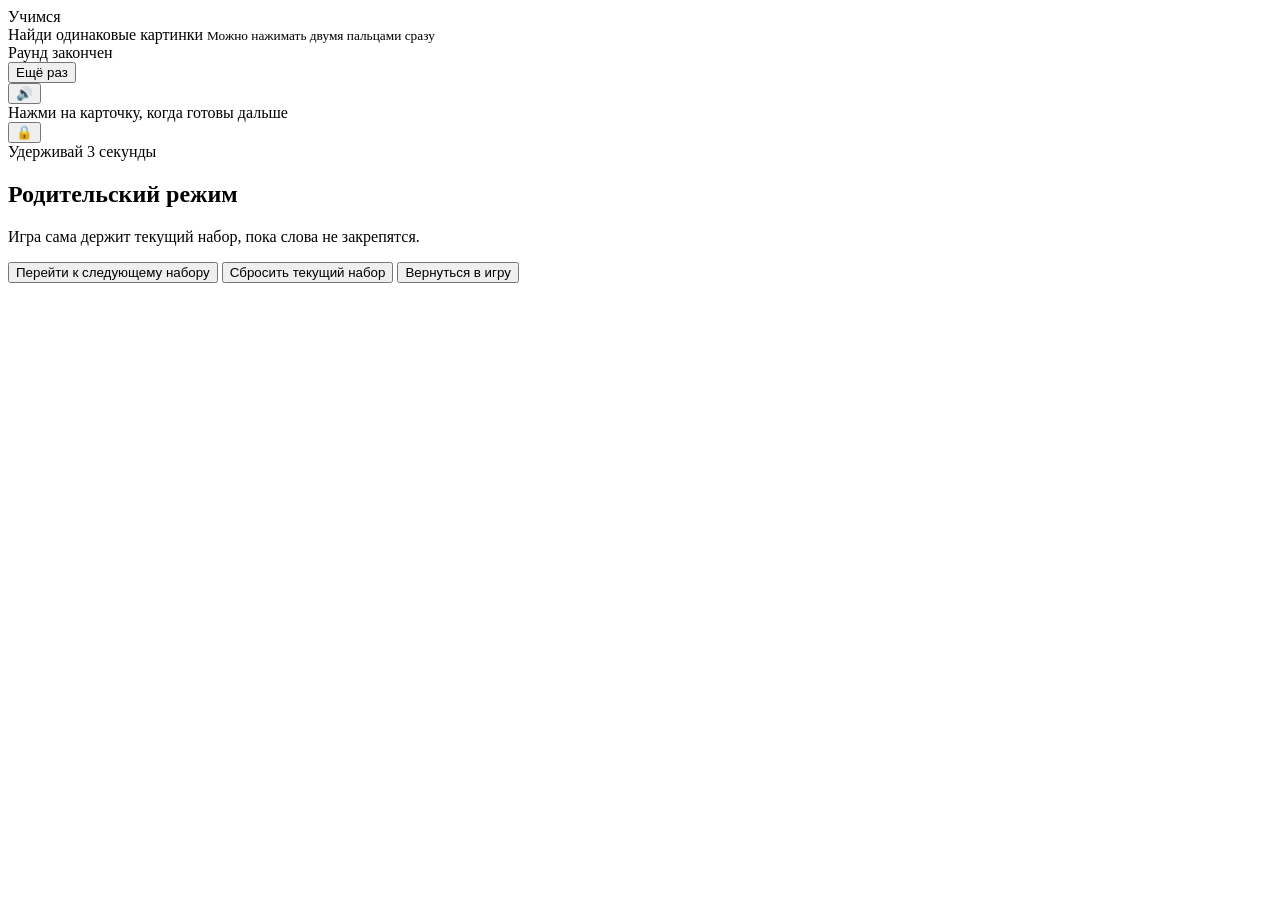
==== index.html @ 155aa3c2 "Add mastery-based speech game shell" ====
<!doctype html>
<html lang="ru">
<head>
  <meta charset="utf-8">
  <meta name="viewport" content="width=device-width,initial-scale=1,maximum-scale=1,user-scalable=no,viewport-fit=cover">
  <meta name="theme-color" content="#171816">
  <meta name="mobile-web-app-capable" content="yes">
  <meta name="apple-mobile-web-app-capable" content="yes">
  <meta name="apple-mobile-web-app-status-bar-style" content="black-translucent">
  <title>Найди пару — слова</title>
  <link rel="manifest" href="manifest.webmanifest">
  <link rel="icon" href="icon.svg" type="image/svg+xml">
  <link rel="stylesheet" href="styles.css">
</head>
<body class="child-locked">
  <main id="app" class="app">
    <header class="status">
      <div>
        <div id="setTitle" class="set-title">Учимся</div>
        <div id="setSubtitle" class="set-subtitle"></div>
      </div>
      <div id="masteryText" class="mastery-text"></div>
    </header>

    <div class="mastery-bar"><div id="masteryFill"></div></div>

    <div class="prompt">
      Найди одинаковые картинки
      <small>Можно нажимать двумя пальцами сразу</small>
    </div>

    <section id="board" class="board" aria-label="Карточки"></section>

    <section id="roundDone" class="round-done" aria-live="polite">
      <div class="round-title">Раунд закончен</div>
      <div id="roundSummary" class="round-summary"></div>
      <button id="againBtn" class="primary" type="button">Ещё раз</button>
    </section>
  </main>

  <div id="wordOverlay" class="overlay" aria-live="polite">
    <div class="word-card">
      <button id="speakBtn" class="speaker" type="button" aria-label="Повторить слово">🔊</button>
      <div id="bigEmoji" class="big-emoji"></div>
      <div id="bigWord" class="big-word"></div>
      <div class="tap-hint">Нажми на карточку, когда готовы дальше</div>
    </div>
  </div>

  <button id="parentLock" class="parent-lock" type="button" aria-label="Родительский режим">🔒</button>
  <div id="lockHint" class="lock-hint">Удерживай 3 секунды</div>

  <section id="parentPanel" class="parent-panel" aria-label="Родительский режим">
    <div class="parent-box">
      <h2>Родительский режим</h2>
      <p>Игра сама держит текущий набор, пока слова не закрепятся.</p>

      <div id="progressList" class="progress-list"></div>

      <button id="nextSetBtn" class="parent-action" type="button">Перейти к следующему набору</button>
      <button id="restartSetBtn" class="parent-action secondary" type="button">Сбросить текущий набор</button>
      <button id="closeParentBtn" class="parent-action secondary" type="button">Вернуться в игру</button>
    </div>
  </section>

  <script src="data.js"></script>
  <script src="app.js"></script>
  <script>
    if ('serviceWorker' in navigator) {
      window.addEventListener('load', function () {
        navigator.serviceWorker.register('./sw.js').catch(function () {});
      });
    }
  </script>
</body>
</html>
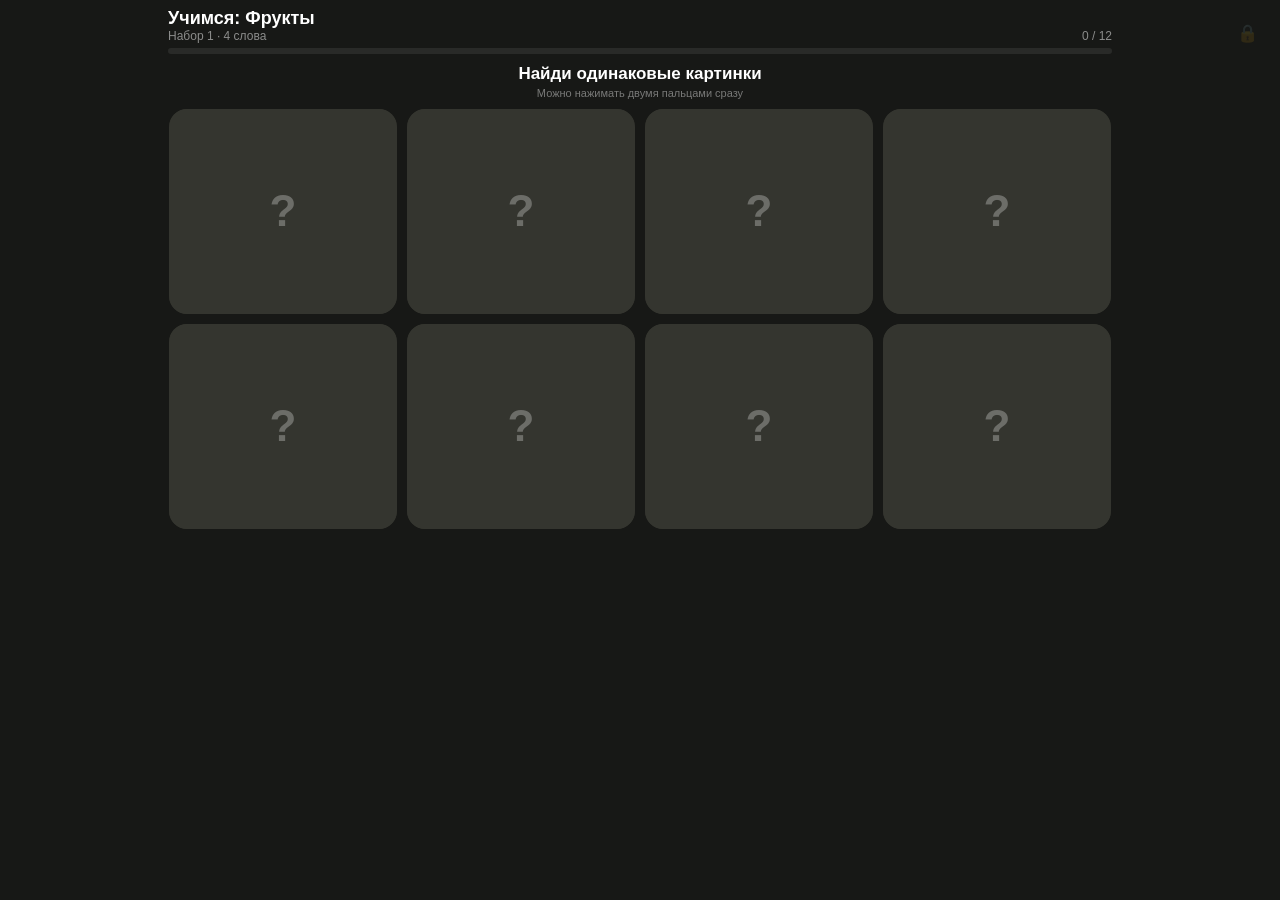
==== commit e7cacad3: "Load mastery auto-advance patch" ====
--- a/index.html
+++ b/index.html
@@ -65,6 +65,7 @@
 
   <script src="data.js"></script>
   <script src="app.js"></script>
+  <script src="patch.js"></script>
   <script>
     if ('serviceWorker' in navigator) {
       window.addEventListener('load', function () {
--- a/styles.css
+++ b/styles.css
@@ -0,0 +1,51 @@
+:root{
+  --bg:#171816;--card:#f6f0e5;--card2:#ebe3d7;--ink:#252621;
+  --muted:#8d8981;--dark:#34352f;--good:#dce8d5;--accent:#eee9df;
+}
+*{box-sizing:border-box;-webkit-tap-highlight-color:transparent}
+html,body{margin:0;width:100%;min-height:100%;overflow:hidden;background:var(--bg);color:#fff;font-family:Arial,sans-serif;touch-action:none;overscroll-behavior:none}
+button{font:inherit}
+.app{width:100%;max-width:900px;margin:0 auto;padding:14px 12px 12px}
+.status{display:flex;justify-content:space-between;align-items:flex-end;gap:12px;margin-bottom:8px}
+.set-title{font-size:18px;font-weight:800}.set-subtitle,.mastery-text{font-size:12px;color:rgba(255,255,255,.5)}
+.mastery-text{text-align:right}
+.mastery-bar{height:6px;background:rgba(255,255,255,.08);border-radius:99px;overflow:hidden;margin-bottom:10px}
+.mastery-bar>div{height:100%;width:0;background:rgba(255,255,255,.7)}
+.prompt{text-align:center;font-weight:700;font-size:15px;line-height:1.2;margin:6px 0 10px}
+.prompt small{display:block;font-size:11px;font-weight:400;color:rgba(255,255,255,.42);margin-top:3px}
+.board{display:flex;flex-wrap:wrap;gap:8px;justify-content:center;align-content:center;touch-action:none}
+.card{position:relative;border:0;padding:0;background:var(--dark);border-radius:18px;overflow:hidden;touch-action:none;width:calc(50% - 4px);aspect-ratio:1/1}
+.face{position:absolute;inset:0;display:flex;align-items:center;justify-content:center;border-radius:18px}
+.back{background:#34352f;color:rgba(255,255,255,.28);font-size:44px;font-weight:900}
+.front{background:linear-gradient(#f7f2e9,#e9e1d5);display:none;flex-direction:column;padding:4px}
+.card.open .back,.card.matched .back{display:none}.card.open .front,.card.matched .front{display:flex}
+.card.matched{opacity:.38;pointer-events:none}
+.emoji{font-size:74px;line-height:1;flex:1;display:flex;align-items:center;justify-content:center}
+.word{font-size:14px;font-weight:900;color:var(--ink);text-align:center;padding:4px 2px 6px;line-height:1}
+.round-done{display:none;background:#f1ece3;color:var(--ink);border-radius:20px;padding:14px;margin-top:10px;text-align:center}
+.round-done.show{display:block}.round-title{font-size:23px;font-weight:900}.round-summary{font-size:12px;color:#77736c;margin:4px 0 12px}
+.primary,.parent-action{width:100%;min-height:50px;border:0;border-radius:15px;background:#292a25;color:#fff;font-weight:800}
+.overlay{position:fixed;inset:0;z-index:30;background:rgba(23,24,22,.78);display:none;align-items:center;justify-content:center;padding:20px}
+.overlay.show{display:flex}
+.word-card{position:relative;width:88%;max-width:360px;background:linear-gradient(#f7f2e9,#e9e1d5);border-radius:30px;padding:18px 16px 20px;text-align:center;color:var(--ink)}
+.big-emoji{font-size:128px;line-height:1.05}.big-word{font-size:40px;font-weight:900;letter-spacing:-1px;line-height:1}
+.tap-hint{font-size:11px;color:#77736c;margin-top:9px}.speaker{position:absolute;right:12px;top:12px;width:48px;height:48px;border:0;border-radius:50%;background:rgba(0,0,0,.07);font-size:24px}
+.parent-lock{position:fixed;right:8px;top:8px;z-index:60;width:50px;height:50px;border:0;background:transparent;color:rgba(255,255,255,.12);font-size:17px;touch-action:none}
+.lock-hint{position:fixed;left:50%;bottom:16px;z-index:70;transform:translateX(-50%);background:rgba(15,15,14,.9);padding:9px 13px;border-radius:99px;font-size:12px;opacity:0;pointer-events:none}.lock-hint.show{opacity:1}
+.parent-panel{position:fixed;inset:0;z-index:50;background:rgba(23,24,22,.94);display:none;padding:65px 18px 18px;overflow:auto;touch-action:pan-y}
+.parent-panel.show{display:block}.parent-box{max-width:480px;margin:0 auto;background:#f1ece3;color:var(--ink);border-radius:24px;padding:18px}
+.parent-box h2{margin:0 0 6px}.parent-box p{color:#77736c;font-size:12px;line-height:1.4}
+.progress-list{display:grid;gap:8px;margin:16px 0}.progress-row{display:flex;justify-content:space-between;align-items:center;background:#e4ddd2;border-radius:12px;padding:10px 12px;font-weight:800}
+.dots{letter-spacing:3px;color:#77736c}.parent-action{margin-top:8px}.parent-action.secondary{background:#ded7cc;color:#292a25}
+@media (min-width:560px){
+  .app{padding:12px 18px}.board{gap:10px}.card{width:calc(25% - 8px);max-height:235px}
+  .emoji{font-size:92px}.word{font-size:16px}.prompt{font-size:17px}
+}
+@media (min-width:800px) and (orientation:landscape){
+  .app{max-width:980px;padding-top:8px}.card{max-height:205px}.emoji{font-size:100px}
+  .status{margin-bottom:5px}.prompt{margin:3px 0 8px}
+}
+@media (max-height:650px) and (orientation:landscape){
+  .app{padding-top:6px}.status{margin-bottom:4px}.mastery-bar{margin-bottom:5px}.prompt{margin:2px 0 6px}
+  .card{max-height:190px}.emoji{font-size:82px}
+}
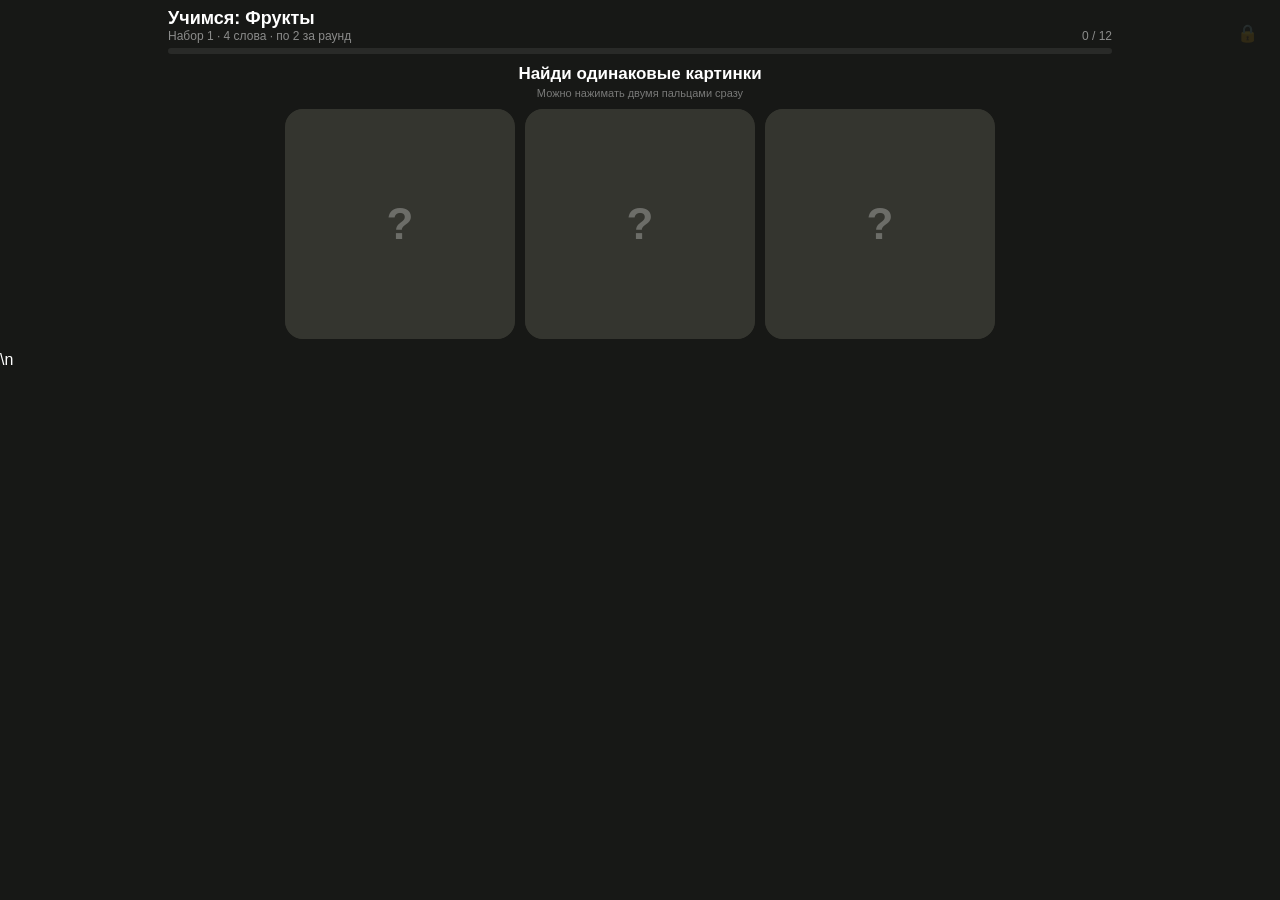
==== commit 8cd5ee83: "Load dedicated voice playback" ====
--- a/index.html
+++ b/index.html
@@ -65,7 +65,7 @@
 
   <script src="data.js"></script>
   <script src="app.js"></script>
-  <script src="patch.js"></script>
+  <script src="patch.js"></script>\n  <script src="voice.js"></script>
   <script>
     if ('serviceWorker' in navigator) {
       window.addEventListener('load', function () {
--- a/styles.css
+++ b/styles.css
@@ -48,4 +48,33 @@
 @media (max-height:650px) and (orientation:landscape){
   .app{padding-top:6px}.status{margin-bottom:4px}.mastery-bar{margin-bottom:5px}.prompt{margin:2px 0 6px}
   .card{max-height:190px}.emoji{font-size:82px}
-}+}
+
+/* v3: fit-first child layout */
+.board{overflow:hidden}
+.card{aspect-ratio:auto}
+.round-done.show{display:none!important}
+
+#speakBtn{
+  position:static;
+  width:82%;
+  height:52px;
+  margin:2px auto 12px;
+  border:0;
+  border-radius:16px;
+  background:#b8d66f;
+  color:#26301d;
+  font-size:18px;
+  font-weight:900;
+  box-shadow:none;
+}
+#speakBtn:active{transform:scale(.98)}
+.big-emoji{margin-bottom:4px}
+.big-word{margin-top:2px}
+
+@media (max-height:650px) and (orientation:landscape){
+  .big-emoji{font-size:106px}
+  .word-card{max-width:320px;padding:12px 14px 14px}
+  #speakBtn{height:46px;margin-bottom:8px}
+  .big-word{font-size:34px}
+}
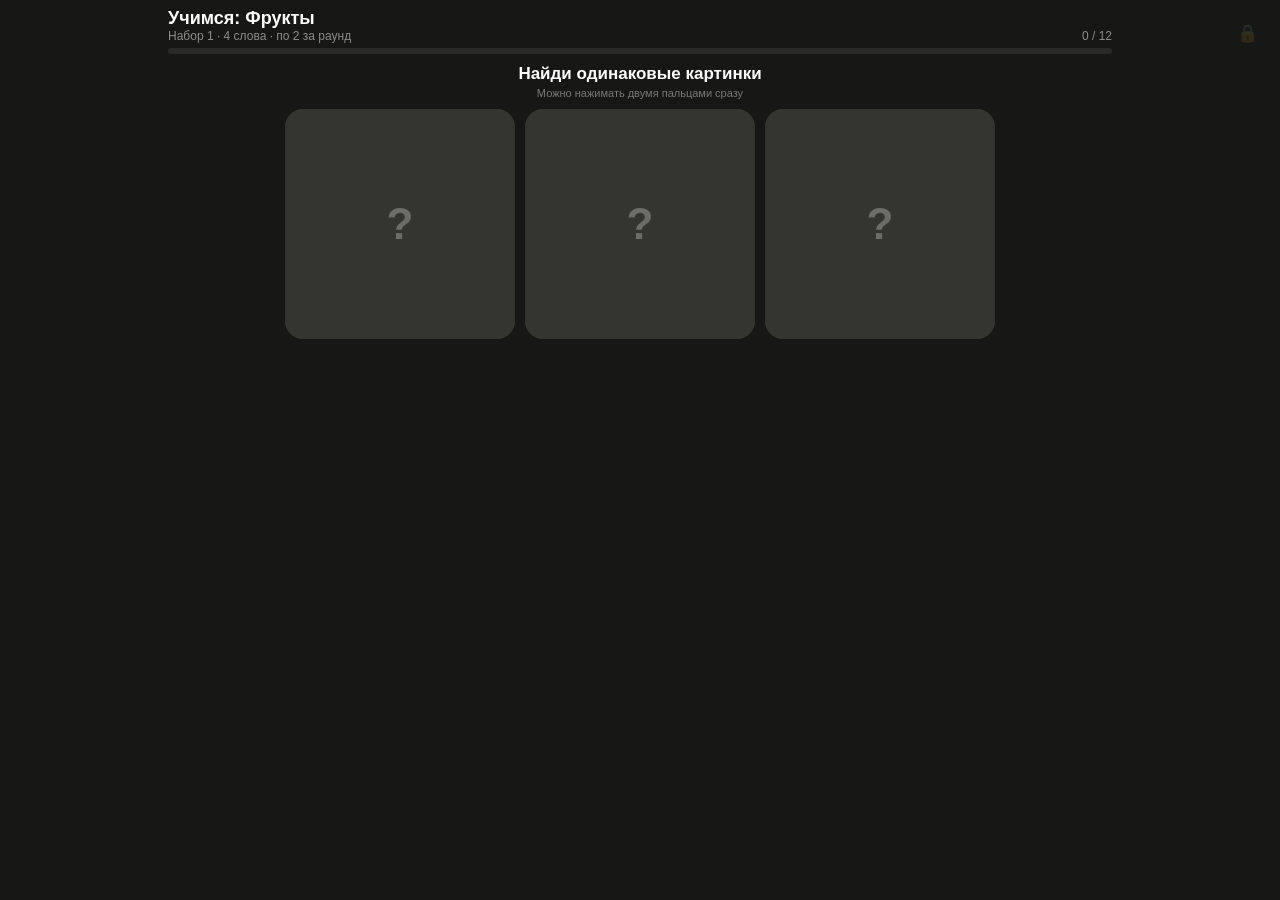
==== commit 66a2daf8: "Remove stray newline text from page" ====
--- a/index.html
+++ b/index.html
@@ -65,7 +65,8 @@
 
   <script src="data.js"></script>
   <script src="app.js"></script>
-  <script src="patch.js"></script>\n  <script src="voice.js"></script>
+  <script src="patch.js"></script>
+  <script src="voice.js"></script>
   <script>
     if ('serviceWorker' in navigator) {
       window.addEventListener('load', function () {
--- a/styles.css
+++ b/styles.css
@@ -78,3 +78,24 @@
   #speakBtn{height:46px;margin-bottom:8px}
   .big-word{font-size:34px}
 }
+
+
+/* v5 voice overlay layout */
+.overlay{flex-direction:column;gap:14px}
+#speakBtn{
+  position:static;
+  width:88%;
+  max-width:360px;
+  height:56px;
+  margin:0;
+  border:0;
+  border-radius:17px;
+  background:#b8d66f;
+  color:#26301d;
+  font-size:18px;
+  font-weight:900;
+  box-shadow:0 8px 22px rgba(0,0,0,.18);
+  flex:0 0 auto;
+}
+#speakBtn:active{transform:scale(.98)}
+.word-card #speakBtn{display:none}
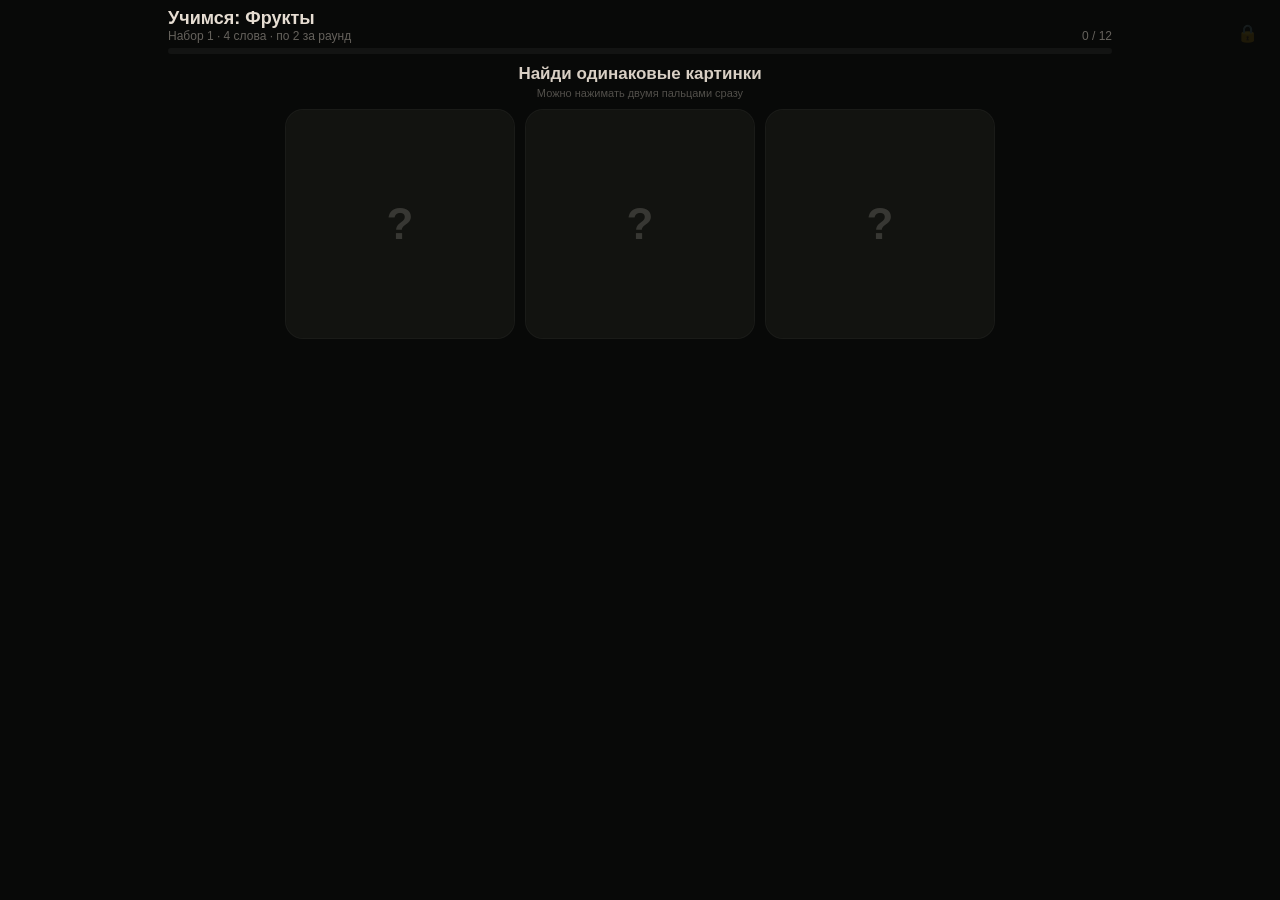
==== commit 947cd51b: "Use night theme color in app shell" ====
--- a/index.html
+++ b/index.html
@@ -3,7 +3,7 @@
 <head>
   <meta charset="utf-8">
   <meta name="viewport" content="width=device-width,initial-scale=1,maximum-scale=1,user-scalable=no,viewport-fit=cover">
-  <meta name="theme-color" content="#171816">
+  <meta name="theme-color" content="#080908">
   <meta name="mobile-web-app-capable" content="yes">
   <meta name="apple-mobile-web-app-capable" content="yes">
   <meta name="apple-mobile-web-app-status-bar-style" content="black-translucent">
--- a/styles.css
+++ b/styles.css
@@ -1,42 +1,42 @@
 :root{
-  --bg:#171816;--card:#f6f0e5;--card2:#ebe3d7;--ink:#252621;
-  --muted:#8d8981;--dark:#34352f;--good:#dce8d5;--accent:#eee9df;
+  --bg:#080908;--card:#171714;--card2:#11120f;--ink:#e9e0d4;
+  --muted:#8f887f;--dark:#121310;--good:#1d281c;--accent:#d8ccbd;
 }
 *{box-sizing:border-box;-webkit-tap-highlight-color:transparent}
-html,body{margin:0;width:100%;min-height:100%;overflow:hidden;background:var(--bg);color:#fff;font-family:Arial,sans-serif;touch-action:none;overscroll-behavior:none}
+html,body{margin:0;width:100%;min-height:100%;overflow:hidden;background:var(--bg);color:#e6ddd2;font-family:Arial,sans-serif;touch-action:none;overscroll-behavior:none}
 button{font:inherit}
 .app{width:100%;max-width:900px;margin:0 auto;padding:14px 12px 12px}
 .status{display:flex;justify-content:space-between;align-items:flex-end;gap:12px;margin-bottom:8px}
-.set-title{font-size:18px;font-weight:800}.set-subtitle,.mastery-text{font-size:12px;color:rgba(255,255,255,.5)}
+.set-title{font-size:18px;font-weight:800}.set-subtitle,.mastery-text{font-size:12px;color:rgba(230,221,210,.42)}
 .mastery-text{text-align:right}
-.mastery-bar{height:6px;background:rgba(255,255,255,.08);border-radius:99px;overflow:hidden;margin-bottom:10px}
-.mastery-bar>div{height:100%;width:0;background:rgba(255,255,255,.7)}
+.mastery-bar{height:6px;background:rgba(255,255,255,.045);border-radius:99px;overflow:hidden;margin-bottom:10px}
+.mastery-bar>div{height:100%;width:0;background:rgba(218,207,194,.36)}
 .prompt{text-align:center;font-weight:700;font-size:15px;line-height:1.2;margin:6px 0 10px}
-.prompt small{display:block;font-size:11px;font-weight:400;color:rgba(255,255,255,.42);margin-top:3px}
+.prompt small{display:block;font-size:11px;font-weight:400;color:rgba(230,221,210,.33);margin-top:3px}
 .board{display:flex;flex-wrap:wrap;gap:8px;justify-content:center;align-content:center;touch-action:none}
 .card{position:relative;border:0;padding:0;background:var(--dark);border-radius:18px;overflow:hidden;touch-action:none;width:calc(50% - 4px);aspect-ratio:1/1}
 .face{position:absolute;inset:0;display:flex;align-items:center;justify-content:center;border-radius:18px}
-.back{background:#34352f;color:rgba(255,255,255,.28);font-size:44px;font-weight:900}
-.front{background:linear-gradient(#f7f2e9,#e9e1d5);display:none;flex-direction:column;padding:4px}
+.back{background:#121310;color:rgba(230,221,210,.18);font-size:44px;font-weight:900}
+.front{background:linear-gradient(#171714,#11120f);display:none;flex-direction:column;padding:4px}
 .card.open .back,.card.matched .back{display:none}.card.open .front,.card.matched .front{display:flex}
 .card.matched{opacity:.38;pointer-events:none}
 .emoji{font-size:74px;line-height:1;flex:1;display:flex;align-items:center;justify-content:center}
 .word{font-size:14px;font-weight:900;color:var(--ink);text-align:center;padding:4px 2px 6px;line-height:1}
-.round-done{display:none;background:#f1ece3;color:var(--ink);border-radius:20px;padding:14px;margin-top:10px;text-align:center}
-.round-done.show{display:block}.round-title{font-size:23px;font-weight:900}.round-summary{font-size:12px;color:#77736c;margin:4px 0 12px}
-.primary,.parent-action{width:100%;min-height:50px;border:0;border-radius:15px;background:#292a25;color:#fff;font-weight:800}
-.overlay{position:fixed;inset:0;z-index:30;background:rgba(23,24,22,.78);display:none;align-items:center;justify-content:center;padding:20px}
+.round-done{display:none;background:#121310;color:var(--ink);border-radius:20px;padding:14px;margin-top:10px;text-align:center}
+.round-done.show{display:block}.round-title{font-size:23px;font-weight:900}.round-summary{font-size:12px;color:#8f887f;margin:4px 0 12px}
+.primary,.parent-action{width:100%;min-height:50px;border:0;border-radius:15px;background:#1b1d18;color:#e6ddd2;font-weight:800}
+.overlay{position:fixed;inset:0;z-index:30;background:rgba(0,0,0,.86);display:none;align-items:center;justify-content:center;padding:20px}
 .overlay.show{display:flex}
-.word-card{position:relative;width:88%;max-width:360px;background:linear-gradient(#f7f2e9,#e9e1d5);border-radius:30px;padding:18px 16px 20px;text-align:center;color:var(--ink)}
+.word-card{position:relative;width:88%;max-width:360px;background:linear-gradient(#171714,#11120f);border-radius:30px;padding:18px 16px 20px;text-align:center;color:var(--ink)}
 .big-emoji{font-size:128px;line-height:1.05}.big-word{font-size:40px;font-weight:900;letter-spacing:-1px;line-height:1}
-.tap-hint{font-size:11px;color:#77736c;margin-top:9px}.speaker{position:absolute;right:12px;top:12px;width:48px;height:48px;border:0;border-radius:50%;background:rgba(0,0,0,.07);font-size:24px}
-.parent-lock{position:fixed;right:8px;top:8px;z-index:60;width:50px;height:50px;border:0;background:transparent;color:rgba(255,255,255,.12);font-size:17px;touch-action:none}
+.tap-hint{font-size:11px;color:#8f887f;margin-top:9px}.speaker{position:absolute;right:12px;top:12px;width:48px;height:48px;border:0;border-radius:50%;background:rgba(255,255,255,.055);font-size:24px}
+.parent-lock{position:fixed;right:8px;top:8px;z-index:60;width:50px;height:50px;border:0;background:transparent;color:rgba(230,221,210,.10);font-size:17px;touch-action:none}
 .lock-hint{position:fixed;left:50%;bottom:16px;z-index:70;transform:translateX(-50%);background:rgba(15,15,14,.9);padding:9px 13px;border-radius:99px;font-size:12px;opacity:0;pointer-events:none}.lock-hint.show{opacity:1}
-.parent-panel{position:fixed;inset:0;z-index:50;background:rgba(23,24,22,.94);display:none;padding:65px 18px 18px;overflow:auto;touch-action:pan-y}
-.parent-panel.show{display:block}.parent-box{max-width:480px;margin:0 auto;background:#f1ece3;color:var(--ink);border-radius:24px;padding:18px}
-.parent-box h2{margin:0 0 6px}.parent-box p{color:#77736c;font-size:12px;line-height:1.4}
-.progress-list{display:grid;gap:8px;margin:16px 0}.progress-row{display:flex;justify-content:space-between;align-items:center;background:#e4ddd2;border-radius:12px;padding:10px 12px;font-weight:800}
-.dots{letter-spacing:3px;color:#77736c}.parent-action{margin-top:8px}.parent-action.secondary{background:#ded7cc;color:#292a25}
+.parent-panel{position:fixed;inset:0;z-index:50;background:rgba(0,0,0,.96);display:none;padding:65px 18px 18px;overflow:auto;touch-action:pan-y}
+.parent-panel.show{display:block}.parent-box{max-width:480px;margin:0 auto;background:#121310;color:var(--ink);border-radius:24px;padding:18px}
+.parent-box h2{margin:0 0 6px}.parent-box p{color:#8f887f;font-size:12px;line-height:1.4}
+.progress-list{display:grid;gap:8px;margin:16px 0}.progress-row{display:flex;justify-content:space-between;align-items:center;background:#191a16;border-radius:12px;padding:10px 12px;font-weight:800}
+.dots{letter-spacing:3px;color:#8f887f}.parent-action{margin-top:8px}.parent-action.secondary{background:#181a16;color:#cfc5b8}
 @media (min-width:560px){
   .app{padding:12px 18px}.board{gap:10px}.card{width:calc(25% - 8px);max-height:235px}
   .emoji{font-size:92px}.word{font-size:16px}.prompt{font-size:17px}
@@ -62,8 +62,8 @@
   margin:2px auto 12px;
   border:0;
   border-radius:16px;
-  background:#b8d66f;
-  color:#26301d;
+  background:#4e5b39;
+  color:#e2e7d7;
   font-size:18px;
   font-weight:900;
   box-shadow:none;
@@ -90,12 +90,21 @@
   margin:0;
   border:0;
   border-radius:17px;
-  background:#b8d66f;
-  color:#26301d;
+  background:#4e5b39;
+  color:#e2e7d7;
   font-size:18px;
   font-weight:900;
-  box-shadow:0 8px 22px rgba(0,0,0,.18);
+  box-shadow:none;
   flex:0 0 auto;
 }
 #speakBtn:active{transform:scale(.98)}
 .word-card #speakBtn{display:none}
+
+
+/* night-room palette */
+.emoji,.big-emoji{filter:saturate(.82) brightness(.88)}
+.word-card{border:1px solid rgba(255,255,255,.045)}
+.card{border:1px solid rgba(255,255,255,.035)}
+.prompt{color:#d8cfc4}
+.parent-box h2{color:#e8ded2}
+.primary,.parent-action{box-shadow:none}
